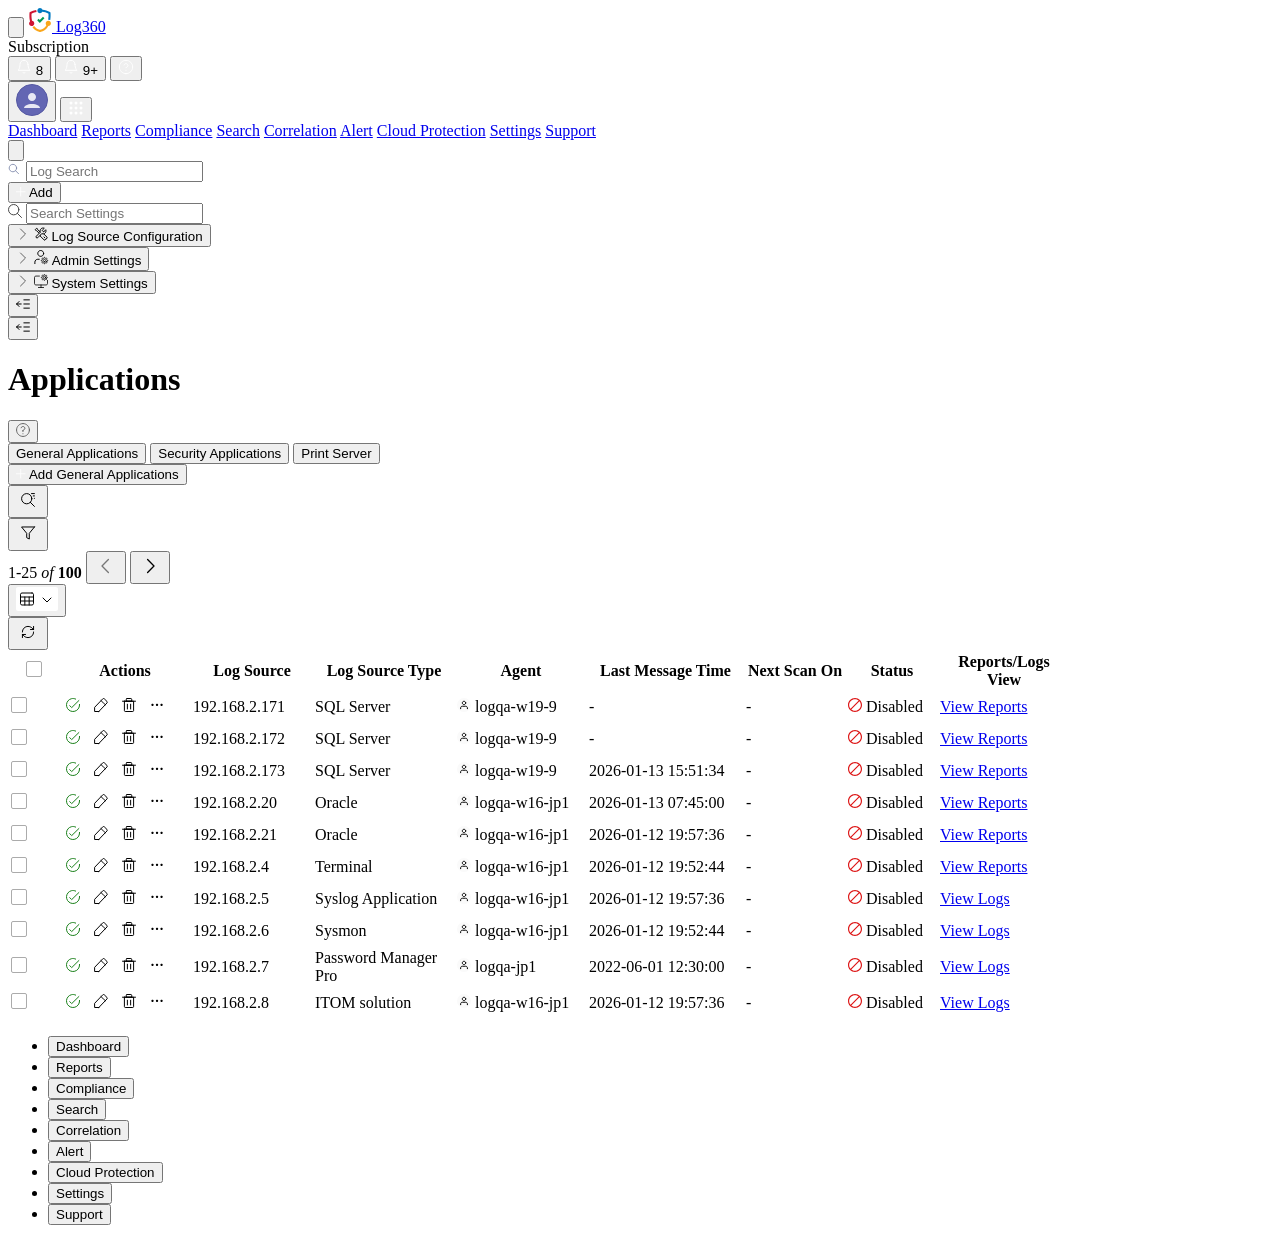
==== settings-applications/index.html @ 4322b388 "Add files via upload Commit changes" ====
<!DOCTYPE html>
<html lang="en">
<head>
  <meta charset="UTF-8" />
  <meta name="viewport" content="width=device-width, initial-scale=1.0" />
  <title>Settings - Applications</title>

  <!-- Predefined CSS Components -->
  <link rel="stylesheet" href="../predefined html,css components/tokens.css" />
  <link rel="stylesheet" href="../predefined html,css components/layout.css" />
  <link rel="stylesheet" href="../predefined html,css components/topnavbar.css" />
  <link rel="stylesheet" href="../predefined html,css components/sidemenu.css?v=2" />
  <link rel="stylesheet" href="../predefined html,css components/header.css" />
  <link rel="stylesheet" href="../predefined html,css components/classic-tab.css" />
  <link rel="stylesheet" href="../predefined html,css components/table.css" />
  <link rel="stylesheet" href="../predefined html,css components/responsive.css" />
</head>
<body>
<!-- Sidebar overlay backdrop (mobile/tablet) -->
<div class="sidemenu-backdrop"></div>

<div class="app-shell">

  <!-- ═══════════════ TOPNAVBAR (78px) ═══════════════ -->
  <header class="topnavbar" data-active-tab="Settings">

    <!-- Row 1: Brand Bar (h=44, bg=#272D42) -->
    <div class="topnavbar__row1">
      <div class="topnavbar__row1-container">
        <button class="topnavbar__hamburger" title="Menu" aria-label="Toggle navigation">
          <svg viewBox="0 0 20 20" fill="none" stroke="#FFFFFF" stroke-width="2" stroke-linecap="round">
            <line x1="3" y1="5" x2="17" y2="5"/><line x1="3" y1="10" x2="17" y2="10"/><line x1="3" y1="15" x2="17" y2="15"/>
          </svg>
        </button>
        <a href="#" class="topnavbar__logo">
          <img class="topnavbar__logo-icon" src="../assets/icons/logo-log360.svg" alt="Log360" />
          <span class="topnavbar__logo-text">Log360</span>
        </a>

        <div class="topnavbar__right">
          <span class="topnavbar__subscription">Subscription</span>
          <div class="topnavbar__divider"></div>

          <div class="topnavbar__icons">
            <button class="topnavbar__icon-btn" title="Notifications">
              <img src="../assets/icons/icon-notification.svg" alt="" />
              <span class="topnavbar__badge topnavbar__badge--blue">8</span>
            </button>
            <button class="topnavbar__icon-btn" title="Alerts">
              <img src="../assets/icons/icon-notification.svg" alt="" />
              <span class="topnavbar__badge topnavbar__badge--red">9+</span>
            </button>
            <button class="topnavbar__icon-btn" title="Help">
              <img src="../assets/icons/icon-question.svg" alt="" />
            </button>
          </div>

          <button class="topnavbar__avatar" title="Account">
            <img src="../assets/icons/icon-user-avatar.svg" alt="User" />
          </button>

          <button class="topnavbar__grid" title="Apps">
            <img src="../assets/icons/icon-apps-grid.svg" alt="" />
          </button>
        </div>
      </div>
    </div>

    <!-- Row 2: Nav Tabs + Search (h=34, bg=#343B52) -->
    <div class="topnavbar__row2">
      <div class="topnavbar__row2-container">
        <nav class="topnavbar__tabs">
          <a href="#" class="topnavbar__tab topnavbar__tab--unselected">Dashboard</a>
          <a href="#" class="topnavbar__tab topnavbar__tab--unselected">Reports</a>
          <a href="#" class="topnavbar__tab topnavbar__tab--unselected">Compliance</a>
          <a href="#" class="topnavbar__tab topnavbar__tab--unselected">Search</a>
          <a href="#" class="topnavbar__tab topnavbar__tab--unselected">Correlation</a>
          <a href="#" class="topnavbar__tab topnavbar__tab--unselected">Alert</a>
          <a href="#" class="topnavbar__tab topnavbar__tab--unselected">Cloud Protection</a>
          <a href="#" class="topnavbar__tab topnavbar__tab--unselected">Settings</a>
          <a href="#" class="topnavbar__tab topnavbar__tab--unselected">Support</a>
        </nav>
        <button class="topnavbar__more" title="More tabs" aria-label="Show all tabs">
          <svg viewBox="0 0 18 18" fill="#FFFFFF">
            <circle cx="3" cy="9" r="1.8"/><circle cx="9" cy="9" r="1.8"/><circle cx="15" cy="9" r="1.8"/>
          </svg>
        </button>

        <div class="topnavbar__segment">
          <div class="topnavbar__search">
            <img src="../assets/icons/icon-search.svg" alt="" style="width:14px; height:14px;" />
            <input type="text" placeholder="Log Search" />
          </div>
          <button class="topnavbar__add-btn">
            <img src="../assets/icons/icon-plus.svg" alt="" style="width:10px; height:10px;" />
            <span>Add</span>
          </button>
        </div>
      </div>
    </div>
  </header>

  <!-- ═══════════════ BODY ═══════════════ -->
  <div class="app-body">

    <!-- ═══════ SIDEMENU (w=240) ═══════ -->
    <aside class="sidemenu" data-active-item="Applications">
      <div class="sidemenu__scroll scrollbar-thin">

        <!-- Search -->
        <div class="sidemenu__search-wrap">
          <div class="sidemenu__search">
            <img src="../assets/icons/icon-search-settings.svg" alt="" />
            <input type="text" placeholder="Search Settings" />
          </div>
        </div>

        <!-- ── Log Source Configuration ── -->
        <div class="sidemenu__section">
          <button class="sidemenu__l1">
            <img src="../assets/icons/icon-sm-chevron-right.svg" alt="" class="sidemenu__chevron" />
            <img src="../assets/icons/icon-troubleshoot.svg" alt="" class="sidemenu__l1-icon" />
            <span>Log Source Configuration</span>
          </button>
          <a href="#" class="sidemenu__item" style="display:none">Devices</a>
          <a href="#" class="sidemenu__item" style="display:none">Applications</a>
          <a href="#" class="sidemenu__item" style="display:none">Import Logs</a>
          <a href="#" class="sidemenu__item" style="display:none">Manage Cloud Sources</a>
          <a href="#" class="sidemenu__item" style="display:none">File Integrity Monitoring</a>
          <a href="#" class="sidemenu__item" style="display:none">Log Forwarding</a>
        </div>

        <!-- ── Admin Settings (collapsed by default) ── -->
        <div class="sidemenu__section">
          <button class="sidemenu__l1">
            <img src="../assets/icons/icon-sm-chevron-right.svg" alt="" class="sidemenu__chevron" />
            <img src="../assets/icons/icon-admin-settings.svg" alt="" class="sidemenu__l1-icon" />
            <span>Admin Settings</span>
          </button>
          <!-- Management -->
          <div class="sidemenu__l2-subheader" style="display:none">Management</div>
          <a href="#" class="sidemenu__item" style="display:none">Manage Agents</a>
          <a href="#" class="sidemenu__item" style="display:none">Manage Log Source Groups</a>
          <a href="#" class="sidemenu__item" style="display:none">User Management</a>
          <a href="#" class="sidemenu__item" style="display:none">Technician Audit</a>
          <a href="#" class="sidemenu__item" style="display:none">Threat Management</a>
          <a href="#" class="sidemenu__item" style="display:none">Account Settings</a>
          <a href="#" class="sidemenu__item" style="display:none">Listener Ports</a>
          <a href="#" class="sidemenu__item" style="display:none">Auto Device Configration</a>
          <!-- MarketPlace -->
          <div class="sidemenu__l2-subheader" style="display:none">MarketPlace</div>
          <a href="#" class="sidemenu__item" style="display:none">All Extensions</a>
          <a href="#" class="sidemenu__item" style="display:none">Installed Extensions</a>
          <a href="#" class="sidemenu__item" style="display:none">Extension Profiles</a>
          <!-- Product Customization -->
          <div class="sidemenu__l2-subheader" style="display:none">Product Customization</div>
          <a href="#" class="sidemenu__item" style="display:none">Product Settings</a>
          <a href="#" class="sidemenu__item" style="display:none">Privacy Settings</a>
          <a href="#" class="sidemenu__item" style="display:none">Working Hour Settings</a>
          <a href="#" class="sidemenu__item" style="display:none">Custom Log Format</a>
          <!-- Data Storage -->
          <div class="sidemenu__l2-subheader" style="display:none">Data Storage</div>
          <a href="#" class="sidemenu__item" style="display:none">Storage Tiers</a>
          <a href="#" class="sidemenu__item" style="display:none">Log Collection Filters</a>
          <a href="#" class="sidemenu__item" style="display:none">Reload Archive Logs</a>
          <a href="#" class="sidemenu__item" style="display:none">Log Forwarding</a>
          <!-- General -->
          <div class="sidemenu__l2-subheader" style="display:none">General</div>
          <a href="#" class="sidemenu__item" style="display:none">My Account</a>
          <a href="#" class="sidemenu__item" style="display:none">Tags</a>
          <a href="#" class="sidemenu__item" style="display:none">License</a>
          <!-- Developer Space -->
          <div class="sidemenu__l2-subheader" style="display:none">Developer Space</div>
          <a href="#" class="sidemenu__item" style="display:none">Custom Widgets</a>
          <!-- Zia -->
          <div class="sidemenu__l2-subheader" style="display:none">Zia</div>
          <a href="#" class="sidemenu__item" style="display:none">Insights</a>
        </div>

        <!-- ── System Settings (collapsed by default) ── -->
        <div class="sidemenu__section">
          <button class="sidemenu__l1">
            <img src="../assets/icons/icon-sm-chevron-right.svg" alt="" class="sidemenu__chevron" />
            <img src="../assets/icons/icon-system-settings.svg" alt="" class="sidemenu__l1-icon" />
            <span>System Settings</span>
          </button>
          <a href="#" class="sidemenu__item" style="display:none">Server CA Management</a>
          <a href="#" class="sidemenu__item" style="display:none">Certificate Trust Store</a>
        </div>
      </div>

      <!-- Bottom bar (slider close icon, right-aligned) -->
      <div class="sidemenu__bottom">
        <button class="sidemenu__bottom-btn" title="Collapse sidebar">
          <img src="../assets/icons/icon-slider-close.svg" alt="" />
        </button>
      </div>
    </aside>

    <!-- Expand button (visible when sidebar collapsed) -->
    <button class="sidemenu-expand" id="sidebarExpand" title="Expand sidebar">
      <img src="../assets/icons/icon-slider-close.svg" alt="" />
    </button>

    <!-- ═══════ MAIN CONTENT ═══════ -->
    <main class="main-content">

      <!-- Page Header -->
      <div class="page-header">
        <h1 class="page-header__title">Applications</h1>
        <button class="page-header__help" title="Help">
          <img src="../assets/icons/icon-help.svg" alt="" style="width:14px; height:14px;" />
        </button>
      </div>

      <!-- Classic Tab -->
      <div class="classic-tab">
        <div class="classic-tab__headers">
          <button class="classic-tab__header classic-tab__header--selected">General Applications</button>
          <button class="classic-tab__header classic-tab__header--unselected">Security Applications</button>
          <button class="classic-tab__header classic-tab__header--unselected">Print Server</button>
          <div class="classic-tab__filler"></div>
        </div>

        <div class="classic-tab__body scrollbar-thin">
          <div class="classic-tab__content">

            <!-- Button Row -->
            <div class="button-row">
              <button class="btn-primary">
                <img src="../assets/icons/icon-plus.svg" alt="" style="width:10px; height:10px;" />
                <span>Add General Applications</span>
              </button>
            </div>

            <!-- ActionBar -->
            <div class="actionbar">
              <div class="actionbar__left">
                <button class="actionbar__icon-btn" title="Search">
                  <img src="../assets/icons/icon-actionbar-search.svg" alt="" />
                </button>
                <div class="actionbar__separator"></div>
                <button class="actionbar__icon-btn" title="Filter">
                  <img src="../assets/icons/icon-actionbar-filter.svg" alt="" />
                </button>
              </div>
              <div class="actionbar__right">
                <span class="actionbar__pagination">1-25 <i>of</i> <b>100</b></span>
                <button class="actionbar__nav-btn" title="Previous">
                  <img src="../assets/icons/icon-chevron-left.svg" alt="" />
                </button>
                <button class="actionbar__nav-btn" title="Next">
                  <img src="../assets/icons/icon-chevron-right.svg" alt="" />
                </button>
                <div class="actionbar__separator"></div>
                <button class="actionbar__icon-btn actionbar__icon-btn--view" title="View">
                  <img src="../assets/icons/icon-view-type.svg" alt="" />
                </button>
                <div class="actionbar__separator"></div>
                <button class="actionbar__icon-btn" title="Refresh">
                  <img src="../assets/icons/icon-actionbar-refresh.svg" alt="" />
                </button>
              </div>
            </div>

            <!-- Data Table -->
            <div class="data-table-wrap">
              <table class="data-table">
                <colgroup>
                  <col style="width:48px;min-width:48px;" />
                  <col style="width:130px;min-width:110px;" />
                  <col style="width:120px;min-width:100px;" />
                  <col style="width:140px;min-width:120px;" />
                  <col style="width:130px;min-width:110px;" />
                  <col style="width:155px;min-width:130px;" />
                  <col style="width:100px;min-width:80px;" />
                  <col style="width:90px;min-width:80px;" />
                  <col style="width:130px;min-width:110px;" />
                </colgroup>
                <thead>
                  <tr>
                    <th class="cell-checkbox"><img src="../assets/icons/icon-checkbox.svg" alt="" /></th>
                    <th>Actions</th>
                    <th>Log Source</th>
                    <th>Log Source Type</th>
                    <th>Agent</th>
                    <th>Last Message Time</th>
                    <th>Next Scan On</th>
                    <th>Status</th>
                    <th>Reports/Logs View</th>
                  </tr>
                </thead>
                <tbody id="table-body"></tbody>
              </table>
            </div>

          </div>
        </div>
      </div>
    </main>
  </div>

</div>

<!-- Bottom sheet for mobile/tablet tab navigation -->
<div class="nav-bottom-sheet" id="navBottomSheet">
  <div class="nav-bottom-sheet__backdrop"></div>
  <div class="nav-bottom-sheet__panel">
    <div class="nav-bottom-sheet__handle"></div>
    <ul class="nav-bottom-sheet__list">
      <li><button class="nav-bottom-sheet__item" data-tab="Dashboard">Dashboard</button></li>
      <li><button class="nav-bottom-sheet__item" data-tab="Reports">Reports</button></li>
      <li><button class="nav-bottom-sheet__item" data-tab="Compliance">Compliance</button></li>
      <li><button class="nav-bottom-sheet__item" data-tab="Search">Search</button></li>
      <li><button class="nav-bottom-sheet__item" data-tab="Correlation">Correlation</button></li>
      <li><button class="nav-bottom-sheet__item" data-tab="Alert">Alert</button></li>
      <li><button class="nav-bottom-sheet__item" data-tab="Cloud Protection">Cloud Protection</button></li>
      <li><button class="nav-bottom-sheet__item" data-tab="Settings">Settings</button></li>
      <li><button class="nav-bottom-sheet__item" data-tab="Support">Support</button></li>
    </ul>
  </div>
</div>

<script>
  const ICON = '../assets/icons/';
  const data = [
    { ip:'192.168.2.171', type:'SQL Server',          agent:'logqa-w19-9',   lastMsg:'-',                   nextScan:'-', status:'Disabled', link:'View Reports' },
    { ip:'192.168.2.172', type:'SQL Server',          agent:'logqa-w19-9',   lastMsg:'-',                   nextScan:'-', status:'Disabled', link:'View Reports' },
    { ip:'192.168.2.173', type:'SQL Server',          agent:'logqa-w19-9',   lastMsg:'2026-01-13 15:51:34', nextScan:'-', status:'Disabled', link:'View Reports' },
    { ip:'192.168.2.20',  type:'Oracle',              agent:'logqa-w16-jp1', lastMsg:'2026-01-13 07:45:00', nextScan:'-', status:'Disabled', link:'View Reports' },
    { ip:'192.168.2.21',  type:'Oracle',              agent:'logqa-w16-jp1', lastMsg:'2026-01-12 19:57:36', nextScan:'-', status:'Disabled', link:'View Reports' },
    { ip:'192.168.2.4',   type:'Terminal',            agent:'logqa-w16-jp1', lastMsg:'2026-01-12 19:52:44', nextScan:'-', status:'Disabled', link:'View Reports' },
    { ip:'192.168.2.5',   type:'Syslog Application', agent:'logqa-w16-jp1', lastMsg:'2026-01-12 19:57:36', nextScan:'-', status:'Disabled', link:'View Logs' },
    { ip:'192.168.2.6',   type:'Sysmon',             agent:'logqa-w16-jp1', lastMsg:'2026-01-12 19:52:44', nextScan:'-', status:'Disabled', link:'View Logs' },
    { ip:'192.168.2.7',   type:'Password Manager Pro',agent:'logqa-jp1',    lastMsg:'2022-06-01 12:30:00', nextScan:'-', status:'Disabled', link:'View Logs' },
    { ip:'192.168.2.8',   type:'ITOM solution',      agent:'logqa-w16-jp1', lastMsg:'2026-01-12 19:57:36', nextScan:'-', status:'Disabled', link:'View Logs' },
  ];

  const tbody = document.getElementById('table-body');
  data.forEach(row => {
    const tr = document.createElement('tr');
    tr.innerHTML = `
      <td class="cell-checkbox"><img src="${ICON}icon-checkbox.svg" alt="" /></td>
      <td>
        <div class="cell-actions">
          <img src="${ICON}icon-action-approve.svg" alt="Approve" title="Approve" />
          <img src="${ICON}icon-action-edit.svg" alt="Edit" title="Edit" />
          <img src="${ICON}icon-action-delete.svg" alt="Delete" title="Delete" />
          <img src="${ICON}icon-action-more.svg" alt="More" title="More" />
        </div>
      </td>
      <td>${row.ip}</td>
      <td>${row.type}</td>
      <td>
        <div class="cell-icon-text">
          <img src="${ICON}icon-agent.svg" alt="" />
          <span>${row.agent}</span>
        </div>
      </td>
      <td>${row.lastMsg}</td>
      <td>${row.nextScan}</td>
      <td>
        <div class="cell-status">
          <img src="${ICON}icon-status-disabled.svg" alt="" />
          <span>${row.status}</span>
        </div>
      </td>
      <td><a href="#" class="cell-link">${row.link}</a></td>
    `;
    tbody.appendChild(tr);
  });
</script>

<!-- Predefined JS Components -->
<script src="../predefined html,css components/topnavbar.js"></script>
<script src="../predefined html,css components/sidemenu.js"></script>
<script src="../predefined html,css components/classic-tab.js"></script>
<script src="../predefined html,css components/table.js"></script>
</body>
</html>
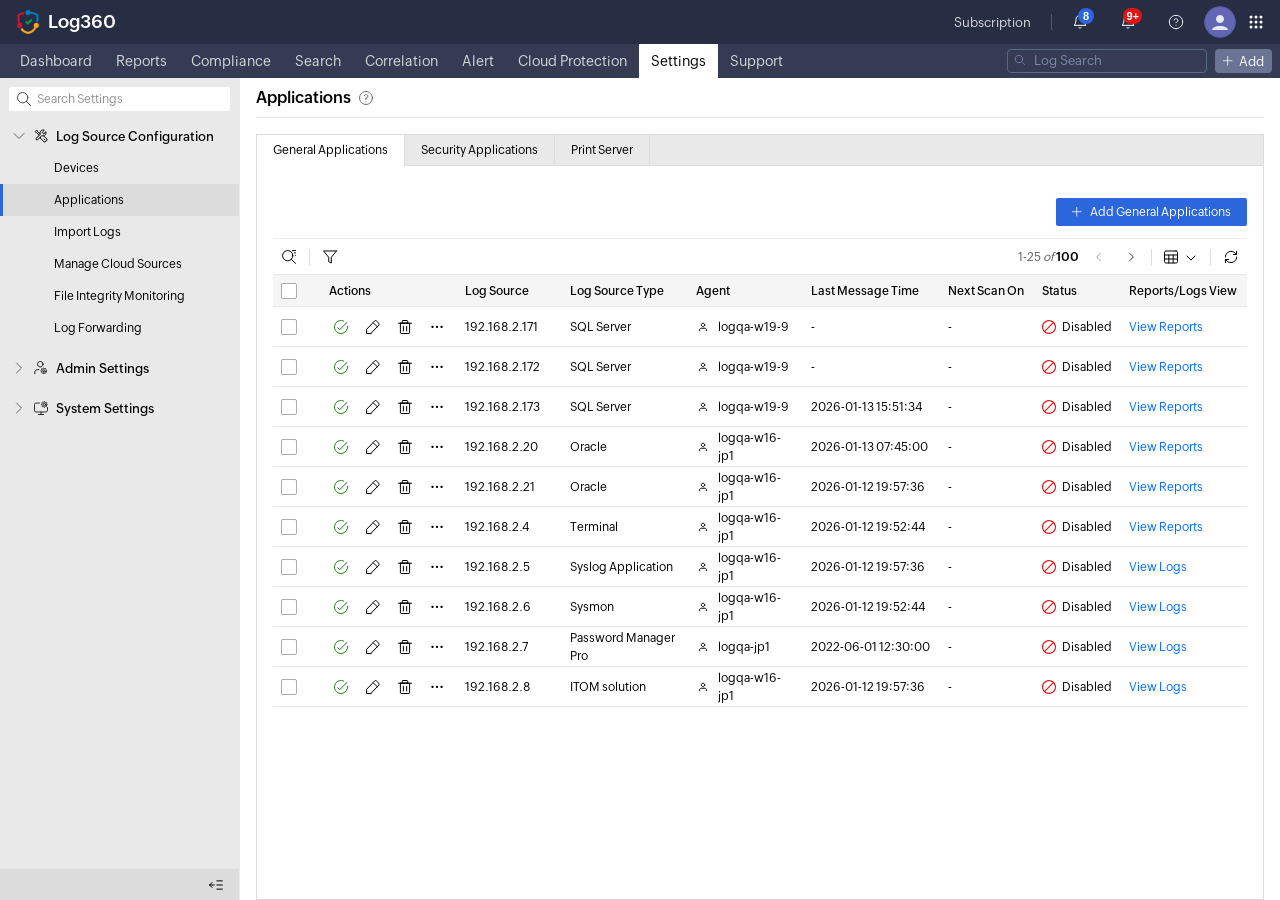
==== commit 034fda4d: "Add files via upload Commit changes" ====
--- a/settings-applications/index.html
+++ b/settings-applications/index.html
@@ -6,14 +6,14 @@
   <title>Settings - Applications</title>
 
   <!-- Predefined CSS Components -->
-  <link rel="stylesheet" href="../predefined html,css components/tokens.css" />
-  <link rel="stylesheet" href="../predefined html,css components/layout.css" />
-  <link rel="stylesheet" href="../predefined html,css components/topnavbar.css" />
-  <link rel="stylesheet" href="../predefined html,css components/sidemenu.css?v=2" />
-  <link rel="stylesheet" href="../predefined html,css components/header.css" />
-  <link rel="stylesheet" href="../predefined html,css components/classic-tab.css" />
-  <link rel="stylesheet" href="../predefined html,css components/table.css" />
-  <link rel="stylesheet" href="../predefined html,css components/responsive.css" />
+  <link rel="stylesheet" href="../predefined-components/tokens.css" />
+  <link rel="stylesheet" href="../predefined-components/layout.css" />
+  <link rel="stylesheet" href="../predefined-components/topnavbar.css" />
+  <link rel="stylesheet" href="../predefined-components/sidemenu.css?v=2" />
+  <link rel="stylesheet" href="../predefined-components/header.css" />
+  <link rel="stylesheet" href="../predefined-components/classic-tab.css" />
+  <link rel="stylesheet" href="../predefined-components/table.css" />
+  <link rel="stylesheet" href="../predefined-components/responsive.css" />
 </head>
 <body>
 <!-- Sidebar overlay backdrop (mobile/tablet) -->
@@ -372,9 +372,9 @@
 </script>
 
 <!-- Predefined JS Components -->
-<script src="../predefined html,css components/topnavbar.js"></script>
-<script src="../predefined html,css components/sidemenu.js"></script>
-<script src="../predefined html,css components/classic-tab.js"></script>
-<script src="../predefined html,css components/table.js"></script>
+<script src="../predefined-components/topnavbar.js"></script>
+<script src="../predefined-components/sidemenu.js"></script>
+<script src="../predefined-components/classic-tab.js"></script>
+<script src="../predefined-components/table.js"></script>
 </body>
 </html>
--- a/predefined-components/tokens.css
+++ b/predefined-components/tokens.css
@@ -0,0 +1,206 @@
+/* ============================================================
+   DESIGN TOKENS — Extracted from Figma "Test Claude" via MCP
+   Font: Zoho Puvi — self-hosted from static.zohocdn.com
+   ============================================================ */
+
+@font-face {
+  font-family: 'Zoho Puvi';
+  src: url('../assets/fonts/Zoho_Puvi_Regular.woff2') format('woff2');
+  font-weight: 400;
+  font-style: normal;
+  font-display: swap;
+}
+@font-face {
+  font-family: 'Zoho Puvi';
+  src: url('../assets/fonts/Zoho_Puvi_Medium.woff2') format('woff2');
+  font-weight: 500;
+  font-style: normal;
+  font-display: swap;
+}
+@font-face {
+  font-family: 'Zoho Puvi';
+  src: url('../assets/fonts/Zoho_Puvi_Semibold.woff2') format('woff2');
+  font-weight: 600;
+  font-style: normal;
+  font-display: swap;
+}
+@font-face {
+  font-family: 'Zoho Puvi';
+  src: url('../assets/fonts/Zoho_Puvi_Bold.woff2') format('woff2');
+  font-weight: 700;
+  font-style: normal;
+  font-display: swap;
+}
+
+:root {
+  /* ── Font Stack ── */
+  --font-family: 'Zoho Puvi', -apple-system, BlinkMacSystemFont, 'Segoe UI', sans-serif;
+
+  /* ── TopNavBar Row 1 ── */
+  --topnav-row1-bg: #272D42;       /* Figma: rgb(0.153,0.176,0.259) */
+  --topnav-row1-height: 44px;
+  --topnav-row1-padding: 3px 16px 3px 8px;
+
+  /* ── TopNavBar Row 2 ── */
+  --topnav-row2-bg: #343B52;       /* Figma: rgb(0.204,0.231,0.322) */
+  --topnav-row2-height: 34px;
+  --topnav-row2-padding: 0 8px;
+
+  /* ── TopNavBar Logo ── */
+  --logo-font-size: 18px;
+  --logo-font-weight: 600;         /* Zoho Puvi Semibold */
+  --logo-color: #FFFFFF;
+  --logo-icon-size: 24px;
+  --logo-area-padding: 4px 8px;
+  --logo-area-gap: 8px;
+
+  /* ── TopNavBar Tabs (in Row 2) ── */
+  --nav-tab-height: 34px;
+  --nav-tab-padding: 8px 12px;      /* Figma: 8px 16px — reduced 4px for browser font width */
+  --nav-tab-font-size: 14px;        /* Figma: 14px Zoho Puvi */
+  --nav-tab-font-weight: 400;      /* Zoho Puvi Regular */
+  --nav-tab-unselected-bg: #343B52;
+  --nav-tab-unselected-text: #D6D7DC;  /* Figma: rgb(0.839,0.843,0.863) */
+  --nav-tab-selected-bg: #FFFFFF;
+  --nav-tab-selected-text: #000000;
+
+  /* ── TopNavBar Subscription ── */
+  --subscription-bg: #272D42;
+  --subscription-text: #D6D7DC;
+  --subscription-font-size: 13px;
+  --subscription-padding: 8px;
+  --subscription-radius: 8px;
+
+  /* ── TopNavBar Right Icons ── */
+  --icon-container-size: 32px;
+  --icon-container-radius: 8px;
+  --icon-container-hover-bg: #3D4255;
+  --icon-gap: 16px;
+  --badge-font-size: 11px;
+  --badge-radius: 10px;
+  --badge-blue: #2C66DD;            /* Figma: rgb(0.173,0.400,0.867) */
+  --badge-red: #DD1616;             /* Figma: rgb(0.867,0.086,0.086) */
+  --badge-text: #FFFFFF;
+
+  /* ── TopNavBar Search (Row 2 right) ── */
+  --search-width: 200px;
+  --search-height: 24px;
+  --search-stroke: #586B7D;         /* Figma: rgb(0.345,0.376,0.490) */
+  --search-radius: 4px;
+  --search-padding: 0 6px 2px 6px;
+  --search-font-size: 13px;
+  --search-placeholder: #7E88AB;    /* Figma: rgb(0.494,0.533,0.669) */
+
+  /* ── TopNavBar Add Button (Row 2 right) ── */
+  --add-btn-bg: #6B7495;            /* Figma: rgb(0.420,0.455,0.584) */
+  --add-btn-radius: 4px;
+  --add-btn-padding: 4px 8px;
+  --add-btn-font-size: 13px;
+  --add-btn-height: 24px;
+  --add-btn-gap: 6px;
+
+  /* ── Sidebar ── */
+  --sidebar-width: 240px;
+  --sidebar-bg: #E9E9E9;            /* Figma: rgb(0.914,0.914,0.914) */
+  --sidebar-stroke: #E9E9E9;
+  --sidebar-active-bg: #DCDCDC;     /* Figma: rgb(0.863,0.863,0.863) */
+  --sidebar-active-border: #2C66DD;
+  --sidebar-item-height: 32px;
+  --sidebar-l1-font-size: 13px;
+  --sidebar-l1-font-weight: 500;    /* Zoho Puvi Medium */
+  --sidebar-l1-padding-left: 12px;
+  --sidebar-l2-subheader-padding-left: 32px;
+  --sidebar-l2-item-padding-left: 54px;
+  --sidebar-item-font-size: 12px;
+  --sidebar-text-primary: #000000;
+  --sidebar-text-secondary: #626262; /* Figma: rgb(0.384,0.384,0.384) */
+  --sidebar-search-placeholder: #939393; /* Figma: rgb(0.576,0.576,0.576) */
+
+  /* ── Header ── */
+  --header-height: 40px;
+  --header-title-font-size: 16px;
+  --header-title-font-weight: 600;  /* Zoho Puvi Semibold */
+  --header-title-color: #000000;
+  --header-gap: 8px;                /* Figma: itemSpacing 8 */
+  --header-border-bottom: #E9E9E9;  /* Figma: strokeBottomWeight 1, rgb(0.914) */
+  --header-help-icon-size: 14px;
+  --header-help-icon-color: #626262;
+
+  /* ── Classic Tab ── */
+  --classic-tab-padding-top: 16px;
+  --classic-tab-header-height: 32px;
+  --classic-tab-header-spacing: -1px;
+  --classic-tab-selected-bg: #FFFFFF;
+  --classic-tab-unselected-bg: #E9E9E9;
+  --classic-tab-stroke: #DCDCDC;     /* Figma: rgb(0.863,0.863,0.863) */
+  --classic-tab-font-size: 12px;
+  --classic-tab-padding: 9px 16px;
+  --classic-tab-body-bg: #FFFFFF;
+  --classic-tab-body-padding: 16px;
+
+  /* ── Button Row ── */
+  --button-row-padding-top: 16px;
+  --button-row-padding-bottom: 12px;
+
+  /* ── Primary Button ── */
+  --btn-primary-bg: #2C66DD;
+  --btn-primary-text: #FFFFFF;
+  --btn-primary-font-size: 12px;
+  --btn-primary-height: 28px;
+  --btn-primary-radius: 2px;
+  --btn-primary-padding: 0 16px;
+
+  /* ── Table ── */
+  --table-header-bg: #F5F5F5;
+  --table-header-font-size: 12px;
+  --table-header-font-weight: 500;    /* Zoho Puvi Medium */
+  --table-header-color: #000000;      /* Figma: rgb(0,0,0) — BLACK not grey */
+  --table-header-height: 32px;
+  --table-row-height: 40px;
+  --table-border: #DCDCDC;
+  --table-hover-bg: #F0F6FF;
+  --table-selected-bg: #E8F0FE;
+  --table-selected-hover-bg: #D6E4FD;
+  --table-font-size: 12px;
+  --table-text-primary: #000000;
+
+  /* ── Links ── */
+  --link-color: #006AFF;
+  --link-hover: #0055D4;
+
+  /* ── Status Icons ── */
+  --status-disabled: #DD1616;
+  --status-enabled: #198019;
+
+  /* ── ActionBar ── */
+  --actionbar-height: 36px;
+  --actionbar-bg: #FFFFFF;
+  --actionbar-border: #DCDCDC;
+  --actionbar-icon-size: 24px;           /* Figma: icons are 24x24 containers */
+  --actionbar-gap: 8px;                  /* Figma: itemSpacing 8 */
+  --actionbar-padding: 6px 4px;          /* Figma: padding 6 4 6 4 */
+  --actionbar-separator-height: 16px;
+  --actionbar-pagination-font-size: 12px;
+
+  /* ── Table Actions Column ── */
+  --table-action-icon-size: 24px;        /* Figma: action icons 24x24 */
+  --table-action-icon-gap: 8px;          /* Figma: itemSpacing 8 */
+
+  /* ── Main Content ── */
+  --main-content-bg: #FFFFFF;
+  --main-content-padding: 0 16px;
+}
+
+/* ── Base Reset ── */
+*, *::before, *::after { box-sizing: border-box; margin: 0; padding: 0; }
+body {
+  font-family: var(--font-family);
+  -webkit-font-smoothing: antialiased;
+  -moz-osx-font-smoothing: grayscale;
+  overflow: hidden;
+}
+
+/* ── Scrollbar ── */
+.scrollbar-thin::-webkit-scrollbar { width: 5px; }
+.scrollbar-thin::-webkit-scrollbar-track { background: transparent; }
+.scrollbar-thin::-webkit-scrollbar-thumb { background: #c4c4c4; border-radius: 3px; }
--- a/predefined-components/layout.css
+++ b/predefined-components/layout.css
@@ -0,0 +1,26 @@
+/* ============================================================
+   LAYOUT — Page shell structure from Figma MCP
+   Full viewport: TopNavBar (78px) + Body (sidebar + main)
+   ============================================================ */
+
+.app-shell {
+  height: 100vh;
+  display: flex;
+  flex-direction: column;
+  background: #FFFFFF;
+}
+
+.app-body {
+  display: flex;
+  flex: 1;
+  min-height: 0;
+}
+
+.main-content {
+  flex: 1;
+  display: flex;
+  flex-direction: column;
+  min-width: 0;
+  background: var(--main-content-bg);
+  padding: var(--main-content-padding);
+}
--- a/predefined-components/topnavbar.css
+++ b/predefined-components/topnavbar.css
@@ -0,0 +1,288 @@
+/* ============================================================
+   TOPNAVBAR — Captured from Figma MCP
+   Structure: Row1 (logo + icons) | Row2 (nav tabs + search)
+   Total height: 78px (44 + 34)
+   ============================================================ */
+
+.topnavbar {
+  display: flex;
+  flex-direction: column;
+  width: 100%;
+  height: 78px;
+  flex-shrink: 0;
+}
+
+/* ── Row 1: Brand bar (h=44) ── */
+.topnavbar__row1 {
+  height: var(--topnav-row1-height);
+  background: var(--topnav-row1-bg);
+  padding: var(--topnav-row1-padding);
+  display: flex;
+  align-items: center;
+}
+
+.topnavbar__row1-container {
+  display: flex;
+  align-items: center;
+  justify-content: space-between;
+  width: 100%;
+  height: 100%;
+}
+
+/* Logo area */
+.topnavbar__logo {
+  display: flex;
+  align-items: center;
+  gap: var(--logo-area-gap);
+  padding: var(--logo-area-padding);
+  text-decoration: none;
+  height: 100%;
+}
+
+.topnavbar__logo-icon {
+  width: var(--logo-icon-size);
+  height: var(--logo-icon-size);
+  flex-shrink: 0;
+}
+
+.topnavbar__logo-text {
+  color: var(--logo-color);
+  font-size: var(--logo-font-size);
+  font-weight: var(--logo-font-weight);
+  white-space: nowrap;
+  line-height: 1;
+}
+
+/* Right section: Subscription + divider + icons + avatar + grid */
+.topnavbar__right {
+  display: flex;
+  align-items: center;
+  gap: 12px;
+  height: 100%;
+  flex-shrink: 0;
+}
+
+.topnavbar__subscription {
+  background: var(--subscription-bg);
+  padding: var(--subscription-padding);
+  border-radius: var(--subscription-radius);
+  color: var(--subscription-text);
+  font-size: var(--subscription-font-size);
+  white-space: nowrap;
+  line-height: 1;
+}
+
+.topnavbar__divider {
+  width: 1px;
+  height: 16px;
+  background: rgba(255, 255, 255, 0.2);
+  flex-shrink: 0;
+}
+
+/* Icon container (notification, help) */
+.topnavbar__icons {
+  display: flex;
+  align-items: center;
+  gap: var(--icon-gap);
+}
+
+.topnavbar__icon-btn {
+  position: relative;
+  display: flex;
+  align-items: center;
+  justify-content: center;
+  width: var(--icon-container-size);
+  height: var(--icon-container-size);
+  border-radius: var(--icon-container-radius);
+  border: none;
+  background: transparent;
+  cursor: pointer;
+  transition: background 0.15s;
+  padding: 0;
+}
+.topnavbar__icon-btn:hover {
+  background: var(--icon-container-hover-bg);
+}
+
+.topnavbar__icon-btn svg,
+.topnavbar__icon-btn img {
+  width: 16px;
+  height: 16px;
+}
+
+.topnavbar__badge {
+  position: absolute;
+  top: 2px;
+  right: 2px;
+  min-width: 16px;
+  height: 16px;
+  border-radius: var(--badge-radius);
+  font-size: var(--badge-font-size);
+  font-weight: 700;
+  color: var(--badge-text);
+  display: flex;
+  align-items: center;
+  justify-content: center;
+  line-height: 1;
+  padding: 0 3px;
+}
+.topnavbar__badge--blue { background: var(--badge-blue); }
+.topnavbar__badge--red  { background: var(--badge-red); }
+
+/* Avatar */
+.topnavbar__avatar {
+  width: var(--icon-container-size);
+  height: var(--icon-container-size);
+  border-radius: 50%;
+  overflow: hidden;
+  border: none;
+  background: transparent;
+  cursor: pointer;
+  padding: 0;
+  flex-shrink: 0;
+}
+.topnavbar__avatar img,
+.topnavbar__avatar svg {
+  width: 100%;
+  height: 100%;
+  display: block;
+}
+
+/* Apps grid icon */
+.topnavbar__grid {
+  display: flex;
+  align-items: center;
+  justify-content: center;
+  width: 16px;
+  height: 16px;
+  border: none;
+  background: transparent;
+  cursor: pointer;
+  padding: 0;
+  flex-shrink: 0;
+}
+.topnavbar__grid img {
+  width: 16px;
+  height: 16px;
+}
+
+/* ── Row 2: Nav tabs + Search (h=34) ── */
+.topnavbar__row2 {
+  height: var(--topnav-row2-height);
+  background: var(--topnav-row2-bg);
+  padding: var(--topnav-row2-padding);
+  display: flex;
+  align-items: center;
+}
+
+.topnavbar__row2-container {
+  display: flex;
+  align-items: center;
+  justify-content: space-between;
+  width: 100%;
+  height: 100%;
+}
+
+/* Nav tabs slider */
+.topnavbar__tabs {
+  display: flex;
+  align-items: center;
+  height: 100%;
+  flex: 1;
+  min-width: 0;
+  overflow: hidden;
+}
+
+.topnavbar__tab {
+  display: flex;
+  align-items: center;
+  justify-content: center;
+  height: var(--nav-tab-height);
+  padding: var(--nav-tab-padding);
+  font-size: var(--nav-tab-font-size);
+  font-weight: var(--nav-tab-font-weight);
+  text-decoration: none;
+  white-space: nowrap;
+  transition: background 0.15s, color 0.15s;
+  cursor: pointer;
+  border: none;
+  font-family: inherit;
+  line-height: 1;
+}
+
+.topnavbar__tab--unselected {
+  background: var(--nav-tab-unselected-bg);
+  color: var(--nav-tab-unselected-text);
+}
+.topnavbar__tab--unselected:hover {
+  background: #3d4460;
+  color: #eeeef2;
+}
+
+.topnavbar__tab--selected {
+  background: var(--nav-tab-selected-bg);
+  color: var(--nav-tab-selected-text);
+}
+
+/* Search + Add segment */
+.topnavbar__segment {
+  display: flex;
+  align-items: center;
+  gap: 8px;
+  flex-shrink: 0;
+}
+
+.topnavbar__search {
+  display: flex;
+  align-items: center;
+  width: var(--search-width);
+  height: var(--search-height);
+  border: 1px solid var(--search-stroke);
+  border-radius: var(--search-radius);
+  padding: var(--search-padding);
+  gap: 6px;
+}
+.topnavbar__search svg {
+  width: 14px;
+  height: 14px;
+  flex-shrink: 0;
+}
+.topnavbar__search input {
+  background: transparent;
+  border: none;
+  outline: none;
+  color: #FFFFFF;
+  font-size: var(--search-font-size);
+  font-family: inherit;
+  width: 100%;
+  line-height: 1;
+}
+.topnavbar__search input::placeholder {
+  color: var(--search-placeholder);
+}
+
+.topnavbar__add-btn {
+  display: flex;
+  align-items: center;
+  gap: var(--add-btn-gap);
+  height: var(--add-btn-height);
+  padding: var(--add-btn-padding);
+  background: var(--add-btn-bg);
+  border: none;
+  border-radius: var(--add-btn-radius);
+  color: #FFFFFF;
+  font-size: var(--add-btn-font-size);
+  font-family: inherit;
+  cursor: pointer;
+  white-space: nowrap;
+  transition: background 0.15s;
+}
+.topnavbar__add-btn:hover {
+  background: #7d86a8;
+}
+.topnavbar__add-btn svg,
+.topnavbar__add-btn img {
+  width: 10px;
+  height: 10px;
+  flex-shrink: 0;
+}
--- a/predefined-components/sidemenu.css
+++ b/predefined-components/sidemenu.css
@@ -0,0 +1,209 @@
+/* ============================================================
+   SIDEMENU — Captured from Figma MCP
+   Width: 240px | bg: #E9E9E9 | Items: h=32 each
+   L1 headers: chevron(14x14) + section-icon(14x14) + text(13px Medium)
+   L2 sub-header: padding-left 32px, 12px Regular, #626262
+   L2 items: padding-left 54px, 12px Regular, black
+   Active: bg #DCDCDC, border-left 3px solid #2C66DD
+   Bottom bar: bg #DCDCDC, h=32, icon right-aligned
+   ============================================================ */
+
+.sidemenu {
+  width: var(--sidebar-width);
+  flex-shrink: 0;
+  background: var(--sidebar-bg);
+  border-right: 1px solid var(--sidebar-stroke);
+  display: flex;
+  flex-direction: column;
+  height: 100%;
+  transition: width 0.25s ease, opacity 0.2s ease;
+  overflow: hidden;
+}
+
+/* Collapsed state */
+.sidemenu--collapsed {
+  width: 0;
+  border-right: none;
+  opacity: 0;
+  pointer-events: none;
+}
+
+/* Expand toggle — visible only when sidebar is collapsed */
+.sidemenu-expand {
+  position: fixed;
+  left: 0;
+  bottom: 78px;
+  width: 24px;
+  height: 32px;
+  background: var(--sidebar-active-bg, #DCDCDC);
+  border: 1px solid var(--sidebar-stroke, #E9E9E9);
+  border-left: none;
+  border-radius: 0 4px 4px 0;
+  display: flex;
+  align-items: center;
+  justify-content: center;
+  cursor: pointer;
+  z-index: 10;
+  opacity: 0;
+  pointer-events: none;
+  transition: opacity 0.2s ease 0.15s;
+  padding: 0;
+}
+.sidemenu-expand img {
+  width: 14px;
+  height: 14px;
+  transform: rotate(180deg);
+}
+.sidemenu-expand--visible {
+  opacity: 1;
+  pointer-events: auto;
+}
+.sidemenu-expand:hover {
+  background: #D0D0D0;
+}
+
+.sidemenu__scroll {
+  flex: 1;
+  overflow-y: auto;
+  display: flex;
+  flex-direction: column;
+  gap: 8px;
+}
+
+/* Search box */
+.sidemenu__search-wrap {
+  padding: 8px 8px 0 8px;
+}
+.sidemenu__search {
+  display: flex;
+  align-items: center;
+  height: 26px;
+  background: #FFFFFF;
+  border: 1px solid var(--sidebar-stroke);
+  border-radius: 3px;
+  padding: 0 8px;
+  gap: 6px;
+}
+.sidemenu__search img,
+.sidemenu__search svg {
+  width: 14px;
+  height: 14px;
+  flex-shrink: 0;
+}
+.sidemenu__search input {
+  background: transparent;
+  border: none;
+  outline: none;
+  font-size: var(--sidebar-item-font-size);
+  font-family: inherit;
+  color: var(--sidebar-text-primary);
+  width: 100%;
+}
+.sidemenu__search input::placeholder {
+  color: var(--sidebar-search-placeholder);
+}
+
+/* Item section container */
+.sidemenu__section {
+  display: flex;
+  flex-direction: column;
+}
+
+/* L1 header (e.g. "Log Source Configuration", "Admin Settings") */
+.sidemenu__l1 {
+  display: flex;
+  align-items: center;
+  gap: 8px;
+  height: var(--sidebar-item-height);
+  padding: 0 var(--sidebar-l1-padding-left);
+  font-size: var(--sidebar-l1-font-size);
+  font-weight: var(--sidebar-l1-font-weight);
+  color: var(--sidebar-text-primary);
+  cursor: pointer;
+  background: var(--sidebar-bg);
+  border: none;
+  width: 100%;
+  text-align: left;
+  font-family: inherit;
+  transition: background 0.12s;
+}
+.sidemenu__l1:hover {
+  background: rgba(0, 0, 0, 0.04);
+}
+
+/* Chevron icon (14x14 from Figma) */
+.sidemenu__chevron {
+  width: 14px;
+  height: 14px;
+  flex-shrink: 0;
+}
+
+/* Section icon next to L1 text (troubleshoot, admin, system) */
+.sidemenu__l1-icon {
+  width: 14px;
+  height: 14px;
+  flex-shrink: 0;
+}
+
+/* L2 sub-header (e.g. "Add and Manage") */
+.sidemenu__l2-subheader {
+  display: flex;
+  align-items: center;
+  height: var(--sidebar-item-height);
+  padding: 0 8px 0 var(--sidebar-l2-subheader-padding-left);
+  font-size: var(--sidebar-item-font-size);
+  color: var(--sidebar-text-secondary);
+}
+
+/* L2 item (e.g. "Devices", "Applications") */
+.sidemenu__item {
+  display: flex;
+  align-items: center;
+  height: var(--sidebar-item-height);
+  padding: 0 8px 0 var(--sidebar-l2-item-padding-left);
+  font-size: var(--sidebar-item-font-size);
+  font-weight: 400;
+  color: var(--sidebar-text-primary);
+  text-decoration: none;
+  cursor: pointer;
+  transition: background 0.12s;
+}
+.sidemenu__item:hover {
+  background: rgba(0, 0, 0, 0.04);
+}
+
+/* Active item */
+.sidemenu__item--active {
+  background: var(--sidebar-active-bg);
+  border-left: 3px solid var(--sidebar-active-border);
+  padding-left: 51px; /* 54 - 3px border */
+}
+.sidemenu__item--active:hover {
+  background: var(--sidebar-active-bg);
+}
+
+/* Bottom bar (slider close icon, right-aligned) */
+.sidemenu__bottom {
+  flex-shrink: 0;
+  border-top: 1px solid var(--sidebar-stroke);
+  height: 32px;
+  background: var(--sidebar-active-bg);
+  display: flex;
+  align-items: center;
+  justify-content: flex-end;
+  padding: 0 16px;
+}
+.sidemenu__bottom-btn {
+  display: flex;
+  align-items: center;
+  justify-content: center;
+  border: none;
+  background: transparent;
+  cursor: pointer;
+  padding: 0;
+}
+.sidemenu__bottom-btn img,
+.sidemenu__bottom-btn svg {
+  width: 14px;
+  height: 14px;
+}
--- a/predefined-components/header.css
+++ b/predefined-components/header.css
@@ -0,0 +1,43 @@
+/* ============================================================
+   HEADER — Captured from Figma MCP
+   Height: 40px | Layout: VERTICAL, inner HORIZONTAL
+   Title: 16px Zoho Puvi Semibold (→ Inter 600), black
+   Help icon: 14x14, #626262 stroke, gap 8px from title
+   Bottom stroke: 1px solid #E9E9E9
+   ============================================================ */
+
+.page-header {
+  display: flex;
+  align-items: center;
+  gap: var(--header-gap);                    /* 8px */
+  height: var(--header-height);              /* 40px */
+  flex-shrink: 0;
+  border-bottom: 1px solid var(--header-border-bottom); /* #E9E9E9 */
+}
+
+.page-header__title {
+  font-size: var(--header-title-font-size);  /* 16px */
+  font-weight: var(--header-title-font-weight); /* 600 Semibold */
+  color: var(--header-title-color);          /* #000000 */
+  line-height: 1.2;
+}
+
+.page-header__help {
+  display: flex;
+  align-items: center;
+  justify-content: center;
+  width: 14px;
+  height: 14px;
+  cursor: pointer;
+  border: none;
+  background: transparent;
+  padding: 0;
+}
+.page-header__help:hover {
+  opacity: 0.7;
+}
+.page-header__help img,
+.page-header__help svg {
+  width: 14px;
+  height: 14px;
+}
--- a/predefined-components/classic-tab.css
+++ b/predefined-components/classic-tab.css
@@ -0,0 +1,76 @@
+/* ============================================================
+   CLASSIC TAB — Captured from Figma MCP
+   Header tabs: h=32, spacing=-1px
+   Selected: white bg | Unselected: #E9E9E9
+   Stroke: #DCDCDC | Tab padding: 9px 16px
+   Body: white bg, border except top, strokeTop=0
+   ============================================================ */
+
+.classic-tab {
+  display: flex;
+  flex-direction: column;
+  flex: 1;
+  min-height: 0;
+  padding-top: var(--classic-tab-padding-top);
+}
+
+/* Tab headers row */
+.classic-tab__headers {
+  display: flex;
+  align-items: flex-end;
+  flex-shrink: 0;
+  position: relative;
+  z-index: 1;
+}
+
+.classic-tab__header {
+  display: flex;
+  align-items: center;
+  height: var(--classic-tab-header-height);
+  padding: var(--classic-tab-padding);
+  font-size: var(--classic-tab-font-size);
+  font-family: inherit;
+  font-weight: 400;
+  border: 1px solid var(--classic-tab-stroke);
+  cursor: pointer;
+  white-space: nowrap;
+  margin-right: var(--classic-tab-header-spacing);
+  border-radius: 0;
+  line-height: 1;
+}
+
+.classic-tab__header--selected {
+  background: var(--classic-tab-selected-bg);
+  color: var(--header-title-color);
+  border-bottom-color: var(--classic-tab-selected-bg);
+}
+
+.classic-tab__header--unselected {
+  background: var(--classic-tab-unselected-bg);
+  color: var(--header-title-color);
+}
+.classic-tab__header--unselected:hover {
+  background: #e0e0e0;
+}
+
+/* Filler (fills remaining space in header row) */
+.classic-tab__filler {
+  flex: 1;
+  height: var(--classic-tab-header-height);
+  background: var(--classic-tab-unselected-bg);
+  border: 1px solid var(--classic-tab-stroke);
+}
+
+/* Tab body */
+.classic-tab__body {
+  flex: 1;
+  background: var(--classic-tab-body-bg);
+  border: 1px solid var(--classic-tab-stroke);
+  border-top: none;
+  overflow-y: auto;
+}
+
+/* Inner content of tab body */
+.classic-tab__content {
+  padding: var(--classic-tab-body-padding);
+}
--- a/predefined-components/table.css
+++ b/predefined-components/table.css
@@ -0,0 +1,248 @@
+/* ============================================================
+   TABLE + ACTIONBAR — Captured from Figma MCP
+   ActionBar: h=36, padding 6px 4px, bg=white, stroke #E9E9E9
+   Table: header h=32, row h=40, col gap via padding
+   Actions icons: 24x24 each, gap 8px
+   Agent/Status: 14x14 icon + text, gap 8px
+   Checkbox col: 48px
+   ============================================================ */
+
+/* ── Button Row (above ActionBar) ── */
+.button-row {
+  display: flex;
+  align-items: center;
+  justify-content: flex-end;
+  padding-top: var(--button-row-padding-top);
+  padding-bottom: var(--button-row-padding-bottom);
+}
+
+.btn-primary {
+  display: flex;
+  align-items: center;
+  gap: 8px;
+  height: var(--btn-primary-height);
+  padding: var(--btn-primary-padding);
+  background: var(--btn-primary-bg);
+  color: var(--btn-primary-text);
+  font-size: var(--btn-primary-font-size);
+  font-family: inherit;
+  font-weight: 400;
+  border: none;
+  border-radius: var(--btn-primary-radius);
+  cursor: pointer;
+  white-space: nowrap;
+  transition: background 0.15s;
+  line-height: 1;
+}
+.btn-primary:hover {
+  background: #2458C4;
+}
+.btn-primary img,
+.btn-primary svg {
+  width: 10px;
+  height: 10px;
+  flex-shrink: 0;
+}
+
+/* ── ActionBar ── */
+.actionbar {
+  display: flex;
+  align-items: center;
+  justify-content: space-between;
+  height: var(--actionbar-height);               /* 36px */
+  border-top: 1px solid #E9E9E9;                 /* Figma: strokeTop only */
+  background: var(--actionbar-bg);
+  padding: 6px 4px;                              /* Figma: padding 6 4 6 4 */
+}
+
+.actionbar__left,
+.actionbar__right {
+  display: flex;
+  align-items: center;
+  gap: 8px;                                       /* Figma: itemSpacing 8 */
+}
+
+.actionbar__icon-btn {
+  width: 24px;
+  height: 24px;
+  display: flex;
+  align-items: center;
+  justify-content: center;
+  border: none;
+  background: transparent;
+  cursor: pointer;
+  border-radius: 3px;
+  padding: 0;
+  transition: background 0.12s;
+}
+.actionbar__icon-btn:hover {
+  background: var(--table-header-bg);
+}
+.actionbar__icon-btn img,
+.actionbar__icon-btn svg {
+  width: 24px;
+  height: 24px;
+}
+
+/* View-type combined icon (grid + dropdown arrow) */
+.actionbar__icon-btn--view img {
+  width: 42px;
+  height: 24px;
+}
+.actionbar__icon-btn--view {
+  width: auto;
+}
+
+.actionbar__separator {
+  width: 1px;
+  height: 16px;
+  background: var(--actionbar-border);
+  flex-shrink: 0;
+}
+
+.actionbar__pagination {
+  font-size: var(--actionbar-pagination-font-size);
+  color: var(--sidebar-text-secondary);
+  white-space: nowrap;
+}
+.actionbar__pagination b {
+  color: var(--table-text-primary);
+  font-weight: 600;
+}
+.actionbar__pagination i {
+  font-style: italic;
+}
+
+/* Pagination prev/next arrows (24x24) */
+.actionbar__nav-btn {
+  width: 24px;
+  height: 24px;
+  display: flex;
+  align-items: center;
+  justify-content: center;
+  border: none;
+  background: transparent;
+  cursor: pointer;
+  padding: 0;
+}
+.actionbar__nav-btn img {
+  width: 14px;
+  height: 14px;
+}
+
+/* ── Data Table ── */
+.data-table-wrap {
+  overflow-x: auto;
+  /* Figma: NO left/right border on table — only horizontal row lines */
+}
+
+.data-table {
+  width: 100%;
+  border-collapse: collapse;
+  font-size: var(--table-font-size);
+  line-height: 1.5;
+}
+
+.data-table thead tr {
+  background: var(--table-header-bg);
+}
+
+.data-table th {
+  height: var(--table-header-height);             /* 32px */
+  padding: 0 8px;
+  border-top: 1px solid #E9E9E9;                 /* Figma: strokeTop only */
+  border-bottom: none;
+  text-align: left;
+  vertical-align: middle;
+  font-weight: var(--table-header-font-weight);   /* 500 Medium */
+  color: var(--table-header-color);               /* BLACK */
+  font-size: var(--table-header-font-size);
+  white-space: nowrap;
+}
+
+.data-table td {
+  height: var(--table-row-height);                /* 40px */
+  padding: 0 8px;
+  vertical-align: middle;
+  color: var(--table-text-primary);
+}
+
+.data-table tbody tr {
+  border-top: 1px solid #E9E9E9;                 /* Figma: strokeTop=1 */
+  border-bottom: 1px solid #E9E9E9;              /* Figma: strokeBottom=1 */
+  /* NO left/right borders — Figma: strokeLeft=0, strokeRight=0 */
+  transition: background 0.1s;
+}
+.data-table tbody tr:hover {
+  background: var(--table-hover-bg);
+}
+.data-table tbody tr.data-table__row--selected {
+  background: var(--table-selected-bg, #E8F0FE);
+}
+.data-table tbody tr.data-table__row--selected:hover {
+  background: var(--table-selected-hover-bg, #D6E4FD);
+}
+.data-table tbody tr.data-table__row--focused {
+  background: var(--table-hover-bg, #F0F6FF);
+}
+
+/* ── Cell: Actions (24x24 icons, gap 8px) ── */
+.cell-actions {
+  display: flex;
+  align-items: center;
+  gap: 8px;                                       /* Figma: itemSpacing 8 */
+}
+.cell-actions img {
+  width: 24px;
+  height: 24px;
+  cursor: pointer;
+}
+
+/* ── Cell: Icon + Text (Agent column, 14x14 icon + text) ── */
+.cell-icon-text {
+  display: flex;
+  align-items: center;
+  gap: 8px;                                       /* Figma: Slot 4 itemSpacing 8 */
+}
+.cell-icon-text img {
+  width: 14px;
+  height: 14px;
+  flex-shrink: 0;
+}
+
+/* ── Cell: Status (14x14 icon + text) ── */
+.cell-status {
+  display: flex;
+  align-items: center;
+  gap: 6px;
+}
+.cell-status img {
+  width: 14px;
+  height: 14px;
+  flex-shrink: 0;
+}
+
+/* ── Cell: Link ── */
+.cell-link {
+  color: var(--link-color);
+  text-decoration: none;
+  transition: color 0.15s;
+}
+.cell-link:hover {
+  text-decoration: underline;
+  color: var(--link-hover);
+}
+
+/* ── Cell: Checkbox (16x16 checkbox, padding-left 8px) ── */
+.cell-checkbox {
+  width: 48px;
+  padding-left: 8px !important;
+  text-align: left;
+}
+.cell-checkbox img,
+.cell-checkbox svg {
+  width: 16px;
+  height: 16px;
+  vertical-align: middle;
+  display: block;
+}
--- a/predefined-components/responsive.css
+++ b/predefined-components/responsive.css
@@ -0,0 +1,431 @@
+/* ============================================================
+   RESPONSIVE — Tablet & Mobile breakpoints
+   ============================================================
+   Desktop:  > 1024px  — original Figma layout (no changes)
+   Tablet:   768–1024px — sidebar overlay, priority+ tabs
+   Mobile:   < 768px   — stacked layout, drawer sidebar
+   ============================================================
+   TAB OVERFLOW: Handled by topnavbar.js (priority+ pattern).
+   JS measures available space, shows as many tabs as fit,
+   always keeps the active tab visible, and pushes the rest
+   into the "..." bottom sheet. CSS just provides the styles.
+   ============================================================ */
+
+/* ── Hamburger toggle (hidden on desktop) ── */
+.topnavbar__hamburger {
+  display: none;
+  align-items: center;
+  justify-content: center;
+  width: 32px;
+  height: 32px;
+  border: none;
+  background: transparent;
+  cursor: pointer;
+  padding: 0;
+  flex-shrink: 0;
+  border-radius: 6px;
+  transition: background 0.15s;
+}
+.topnavbar__hamburger:hover {
+  background: var(--icon-container-hover-bg, #3D4255);
+}
+.topnavbar__hamburger svg {
+  width: 20px;
+  height: 20px;
+}
+
+/* ── "More" three-dot button — hidden by default, shown by JS when tabs overflow ── */
+.topnavbar__more {
+  display: none;
+  align-items: center;
+  justify-content: center;
+  width: 34px;
+  height: 34px;
+  border: none;
+  background: transparent;
+  cursor: pointer;
+  padding: 0;
+  flex-shrink: 0;
+  border-radius: 4px;
+  transition: background 0.15s;
+}
+.topnavbar__more--visible {
+  display: flex;
+}
+.topnavbar__more:hover {
+  background: rgba(255, 255, 255, 0.1);
+}
+.topnavbar__more svg {
+  width: 18px;
+  height: 18px;
+}
+
+/* ── Tab hidden by JS overflow (not by CSS media query) ── */
+.topnavbar__tab--overflow {
+  display: none !important;
+}
+
+/* ── Sidebar overlay backdrop ── */
+.sidemenu-backdrop {
+  display: none;
+  position: fixed;
+  inset: 0;
+  background: rgba(0, 0, 0, 0.4);
+  z-index: 99;
+  opacity: 0;
+  transition: opacity 0.25s ease;
+}
+.sidemenu-backdrop--visible {
+  display: block;
+  opacity: 1;
+}
+
+/* ── Bottom sheet for tab navigation ── */
+.nav-bottom-sheet {
+  display: none;
+  position: fixed;
+  bottom: 0;
+  left: 0;
+  right: 0;
+  z-index: 200;
+  pointer-events: none;
+}
+.nav-bottom-sheet--open {
+  display: block;
+  pointer-events: auto;
+}
+
+.nav-bottom-sheet__backdrop {
+  position: fixed;
+  inset: 0;
+  background: rgba(0, 0, 0, 0.4);
+  z-index: 200;
+  opacity: 0;
+  transition: opacity 0.3s ease;
+}
+.nav-bottom-sheet--open .nav-bottom-sheet__backdrop {
+  opacity: 1;
+}
+
+.nav-bottom-sheet__panel {
+  position: fixed;
+  bottom: 0;
+  left: 0;
+  right: 0;
+  z-index: 201;
+  background: #FFFFFF;
+  border-radius: 16px 16px 0 0;
+  box-shadow: 0 -4px 24px rgba(0, 0, 0, 0.15);
+  transform: translateY(100%);
+  transition: transform 0.35s cubic-bezier(0.32, 0.72, 0, 1);
+  max-height: 70vh;
+  overflow-y: auto;
+  -webkit-overflow-scrolling: touch;
+}
+.nav-bottom-sheet--open .nav-bottom-sheet__panel {
+  transform: translateY(0);
+}
+
+.nav-bottom-sheet__handle {
+  display: flex;
+  justify-content: center;
+  padding: 12px 0 8px;
+}
+.nav-bottom-sheet__handle::after {
+  content: '';
+  width: 40px;
+  height: 4px;
+  background: #D0D0D0;
+  border-radius: 2px;
+}
+
+.nav-bottom-sheet__list {
+  list-style: none;
+  margin: 0;
+  padding: 0 0 env(safe-area-inset-bottom, 16px);
+}
+
+.nav-bottom-sheet__item {
+  display: flex;
+  align-items: center;
+  width: 100%;
+  height: 52px;
+  padding: 0 24px;
+  border: none;
+  background: transparent;
+  font-family: inherit;
+  font-size: 15px;
+  font-weight: 400;
+  color: #000000;
+  cursor: pointer;
+  text-align: left;
+  transition: background 0.12s;
+  border-bottom: 1px solid #F0F0F0;
+}
+.nav-bottom-sheet__item:last-child {
+  border-bottom: none;
+}
+.nav-bottom-sheet__item:hover {
+  background: #F5F5F5;
+}
+.nav-bottom-sheet__item--active {
+  font-weight: 600;
+  color: #2C66DD;
+  background: #F0F6FF;
+}
+.nav-bottom-sheet__item--active:hover {
+  background: #E5EEFA;
+}
+
+/* ============================================================
+   TABLET — 768px to 1024px
+   ============================================================ */
+@media (max-width: 1024px) {
+
+  /* Show hamburger in Row 1 */
+  .topnavbar__hamburger {
+    display: flex;
+  }
+
+  /* Tabs: let JS manage overflow, no CSS scroll */
+  .topnavbar__tabs {
+    overflow: hidden;
+    flex: 1;
+    min-width: 0;
+  }
+
+  /* Search box: shrink */
+  .topnavbar__search {
+    width: 140px;
+  }
+
+  /* Sidebar: off-screen overlay mode */
+  .sidemenu {
+    position: fixed;
+    top: 0;
+    left: 0;
+    height: 100vh;
+    z-index: 100;
+    transform: translateX(-100%);
+    transition: transform 0.3s ease, opacity 0.3s ease;
+    opacity: 0;
+    width: var(--sidebar-width);
+    box-shadow: none;
+  }
+  .sidemenu.sidemenu--overlay-open {
+    transform: translateX(0);
+    opacity: 1;
+    box-shadow: 4px 0 16px rgba(0, 0, 0, 0.15);
+  }
+
+  .sidemenu__bottom {
+    display: none;
+  }
+  .sidemenu-expand {
+    display: none !important;
+  }
+
+  .sidemenu.sidemenu--collapsed {
+    width: var(--sidebar-width);
+    border-right: 1px solid var(--sidebar-stroke);
+    pointer-events: auto;
+  }
+
+  .app-body {
+    position: relative;
+  }
+  .main-content {
+    width: 100%;
+  }
+
+  .classic-tab__headers {
+    overflow-x: auto;
+    -webkit-overflow-scrolling: touch;
+    scrollbar-width: none;
+  }
+  .classic-tab__headers::-webkit-scrollbar {
+    display: none;
+  }
+
+  .data-table {
+    min-width: 900px;
+  }
+}
+
+/* ============================================================
+   MOBILE — under 768px
+   ============================================================ */
+@media (max-width: 767px) {
+
+  .topnavbar__hamburger {
+    display: flex;
+  }
+
+  .topnavbar__tabs {
+    overflow: hidden;
+    flex: 1;
+    min-width: 0;
+  }
+
+  /* ── Row 1: compact ── */
+  .topnavbar__row1 {
+    padding: 3px 8px;
+  }
+  .topnavbar__subscription {
+    display: none;
+  }
+  .topnavbar__divider {
+    display: none;
+  }
+  .topnavbar__right {
+    gap: 8px;
+  }
+  .topnavbar__icons {
+    gap: 8px;
+  }
+
+  /* ── Row 2: hide search ── */
+  .topnavbar__segment {
+    display: none;
+  }
+  .topnavbar__row2 {
+    padding: 0 4px;
+  }
+
+  /* ── Sidebar: full-height overlay drawer ── */
+  .sidemenu {
+    position: fixed;
+    top: 0;
+    left: 0;
+    height: 100vh;
+    width: 280px;
+    z-index: 100;
+    transform: translateX(-100%);
+    transition: transform 0.3s ease, opacity 0.3s ease;
+    opacity: 0;
+    box-shadow: none;
+  }
+  .sidemenu.sidemenu--overlay-open {
+    transform: translateX(0);
+    opacity: 1;
+    box-shadow: 4px 0 20px rgba(0, 0, 0, 0.2);
+  }
+  .sidemenu__bottom {
+    display: none;
+  }
+  .sidemenu-expand {
+    display: none !important;
+  }
+  .sidemenu.sidemenu--collapsed {
+    width: 280px;
+    border-right: 1px solid var(--sidebar-stroke);
+    pointer-events: auto;
+  }
+
+  /* ── Main content: full width, reduced padding ── */
+  .main-content {
+    padding: 0 8px;
+  }
+
+  .page-header__title {
+    font-size: 14px;
+  }
+
+  .classic-tab__headers {
+    overflow-x: auto;
+    -webkit-overflow-scrolling: touch;
+    scrollbar-width: none;
+    flex-wrap: nowrap;
+  }
+  .classic-tab__headers::-webkit-scrollbar {
+    display: none;
+  }
+  .classic-tab__header {
+    flex-shrink: 0;
+  }
+  .classic-tab__filler {
+    flex-shrink: 0;
+    min-width: 20px;
+  }
+  .classic-tab__content {
+    padding: 12px 8px;
+  }
+
+  .button-row {
+    justify-content: stretch;
+  }
+  .btn-primary {
+    width: 100%;
+    justify-content: center;
+  }
+
+  .actionbar {
+    flex-wrap: wrap;
+    height: auto;
+    padding: 6px 4px;
+    gap: 4px;
+  }
+  .actionbar__left,
+  .actionbar__right {
+    gap: 4px;
+  }
+  .actionbar__pagination {
+    font-size: 11px;
+  }
+  .actionbar__icon-btn--view img {
+    width: 32px;
+  }
+
+  .data-table {
+    min-width: 800px;
+  }
+  .data-table-wrap {
+    -webkit-overflow-scrolling: touch;
+  }
+
+  body {
+    overflow: auto;
+  }
+  .app-shell {
+    height: auto;
+    min-height: 100vh;
+  }
+
+  .nav-bottom-sheet__panel {
+    max-height: 80vh;
+  }
+  .nav-bottom-sheet__item {
+    height: 48px;
+    font-size: 14px;
+    padding: 0 20px;
+  }
+}
+
+/* ============================================================
+   SMALL MOBILE — under 480px
+   ============================================================ */
+@media (max-width: 480px) {
+
+  .topnavbar__logo-text {
+    display: none;
+  }
+  .topnavbar__icons .topnavbar__icon-btn:nth-child(3) {
+    display: none;
+  }
+
+  .sidemenu.sidemenu--overlay-open {
+    width: 100vw;
+  }
+  .sidemenu.sidemenu--collapsed {
+    width: 100vw;
+  }
+
+  .classic-tab__header {
+    padding: 8px 10px;
+    font-size: 11px;
+  }
+
+  .nav-bottom-sheet__panel {
+    border-radius: 12px 12px 0 0;
+  }
+}
